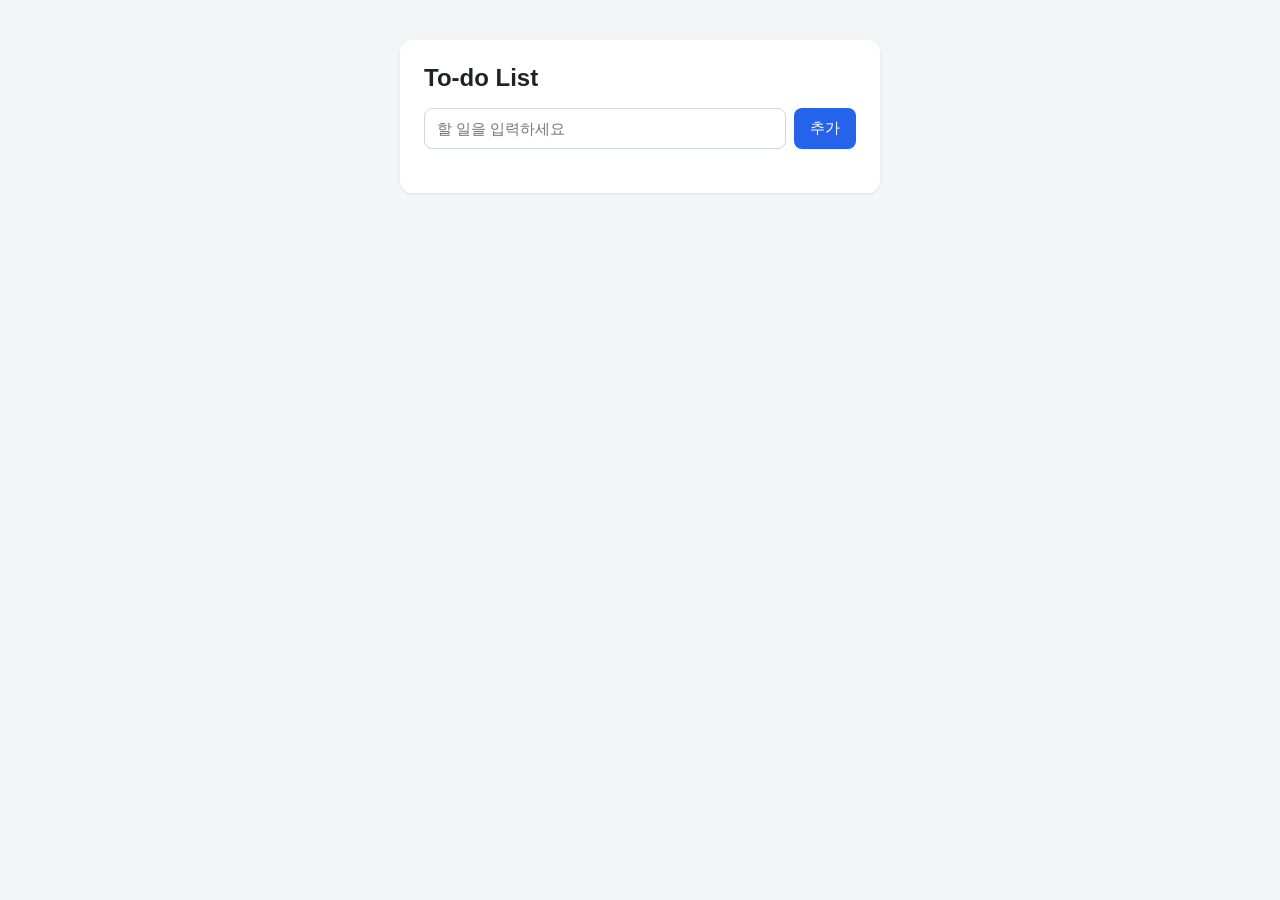
==== frontend/index.html @ 29b25b91 "Add simple to-do list web app (Flask + vanilla JS) Flask REST API with SQLite storage, plus a build-" ====
<!DOCTYPE html>
<html lang="ko">
<head>
<meta charset="UTF-8" />
<meta name="viewport" content="width=device-width, initial-scale=1.0" />
<title>To-do List</title>
<link rel="stylesheet" href="style.css" />
</head>
<body>
<div class="app">
  <h1>To-do List</h1>

  <form id="todo-form">
    <input type="text" id="todo-input" placeholder="할 일을 입력하세요" autocomplete="off" required />
    <button type="submit">추가</button>
  </form>

  <ul id="todo-list"></ul>
</div>

<script src="script.js"></script>
</body>
</html>
---- frontend/style.css ----
* {
  box-sizing: border-box;
}

body {
  margin: 0;
  font-family: -apple-system, BlinkMacSystemFont, "Segoe UI", Roboto, sans-serif;
  background: #f4f5f7;
  color: #1f2328;
  display: flex;
  justify-content: center;
  padding: 40px 16px;
}

.app {
  width: 100%;
  max-width: 480px;
  background: #fff;
  border-radius: 12px;
  padding: 24px;
  box-shadow: 0 1px 3px rgba(0, 0, 0, 0.1);
}

h1 {
  margin-top: 0;
  font-size: 1.5rem;
}

#todo-form {
  display: flex;
  gap: 8px;
  margin-bottom: 20px;
}

#todo-input {
  flex: 1;
  padding: 10px 12px;
  border: 1px solid #d0d7de;
  border-radius: 8px;
  font-size: 0.95rem;
}

#todo-form button {
  padding: 10px 16px;
  border: none;
  border-radius: 8px;
  background: #2563eb;
  color: #fff;
  font-size: 0.95rem;
  cursor: pointer;
}

#todo-form button:hover {
  background: #1d4ed8;
}

#todo-list {
  list-style: none;
  margin: 0;
  padding: 0;
  display: flex;
  flex-direction: column;
  gap: 8px;
}

.todo-item {
  display: flex;
  align-items: center;
  gap: 10px;
  padding: 10px 12px;
  border: 1px solid #e5e7eb;
  border-radius: 8px;
}

.todo-item span {
  flex: 1;
  word-break: break-word;
}

.todo-item.done span {
  text-decoration: line-through;
  color: #9ca3af;
}

.todo-item button {
  border: none;
  background: transparent;
  cursor: pointer;
  font-size: 0.9rem;
  color: #ef4444;
}

.todo-item button:hover {
  text-decoration: underline;
}

.empty {
  color: #9ca3af;
  text-align: center;
  padding: 20px 0;
}
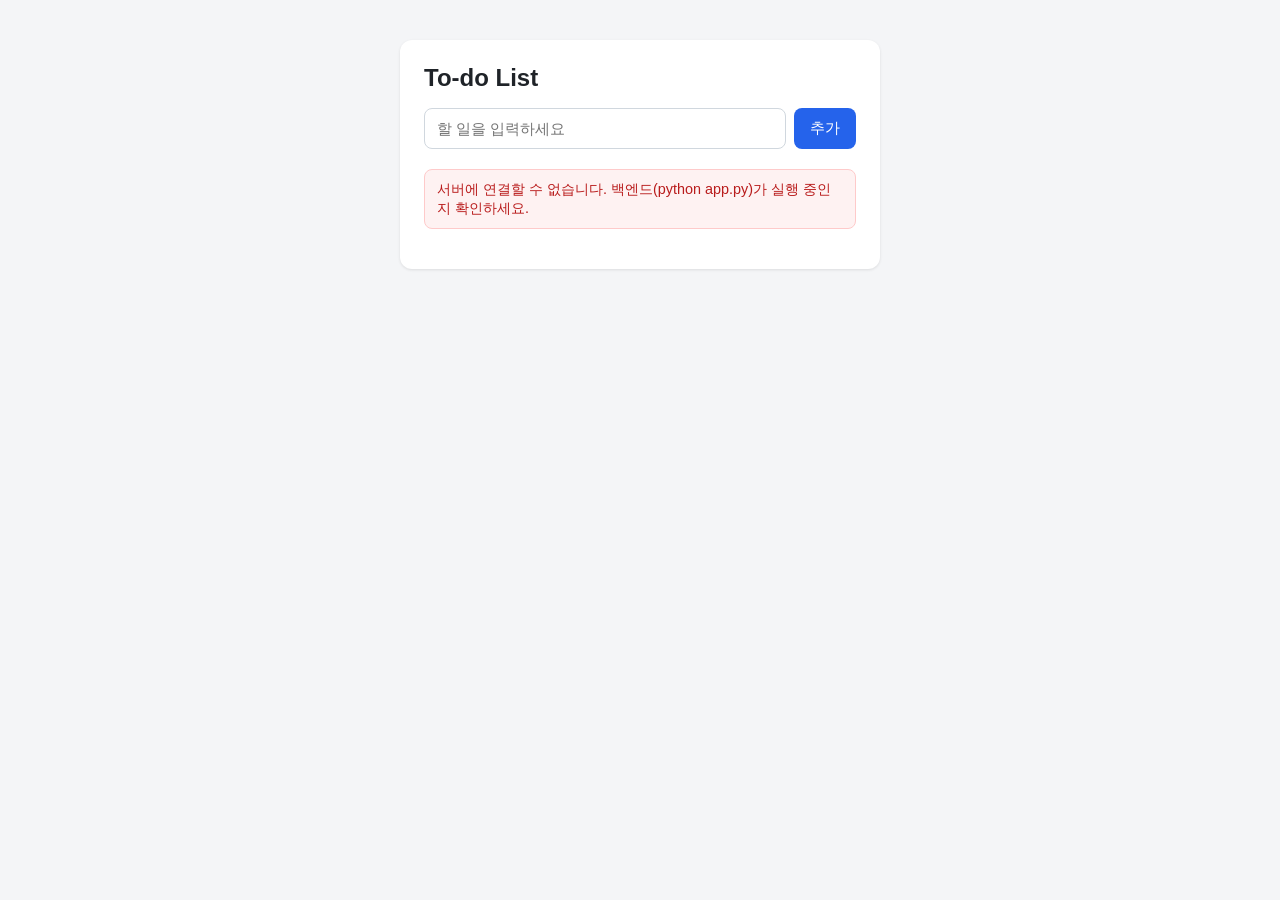
==== commit 79cc92ed: "Surface API errors in the frontend instead of failing silently Clicking Add did nothing when the Fla" ====
--- a/frontend/index.html
+++ b/frontend/index.html
@@ -15,6 +15,8 @@
     <button type="submit">추가</button>
   </form>
 
+  <p id="error-message" class="error hidden"></p>
+
   <ul id="todo-list"></ul>
 </div>
 
--- a/frontend/style.css
+++ b/frontend/style.css
@@ -94,6 +94,20 @@
   text-decoration: underline;
 }
 
+.error {
+  background: #fef2f2;
+  color: #b91c1c;
+  border: 1px solid #fecaca;
+  border-radius: 8px;
+  padding: 10px 12px;
+  margin: 0 0 16px;
+  font-size: 0.9rem;
+}
+
+.hidden {
+  display: none;
+}
+
 .empty {
   color: #9ca3af;
   text-align: center;
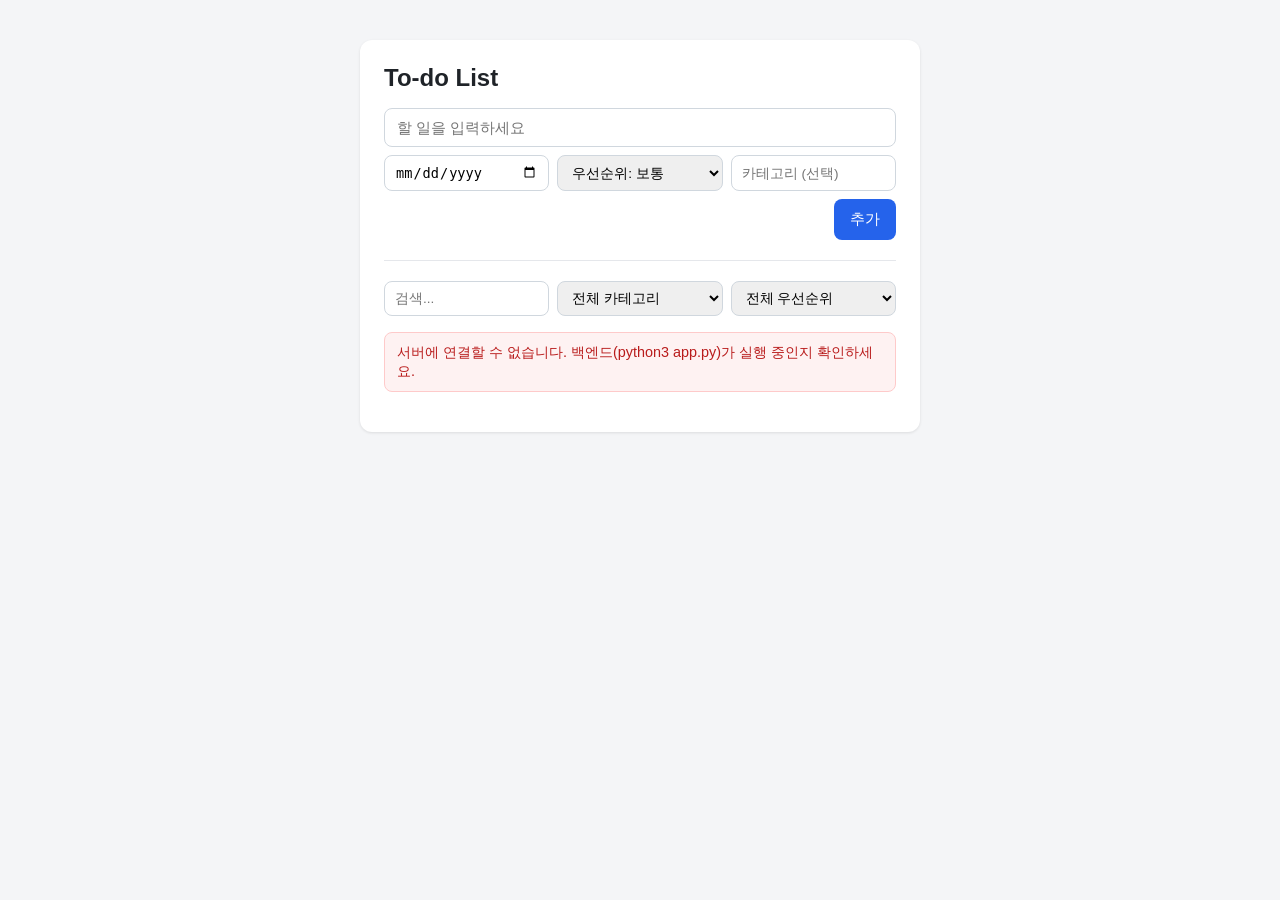
==== commit d3198ecd: "Add due date, priority, category, and search/filter to todos Backend: extend the todos table with du" ====
--- a/frontend/index.html
+++ b/frontend/index.html
@@ -12,8 +12,31 @@
 
   <form id="todo-form">
     <input type="text" id="todo-input" placeholder="할 일을 입력하세요" autocomplete="off" required />
+    <div class="form-row">
+      <input type="date" id="due-date-input" title="마감일" />
+      <select id="priority-input" title="우선순위">
+        <option value="low">우선순위: 낮음</option>
+        <option value="medium" selected>우선순위: 보통</option>
+        <option value="high">우선순위: 높음</option>
+      </select>
+      <input type="text" id="category-input" placeholder="카테고리 (선택)" autocomplete="off" list="category-options" />
+      <datalist id="category-options"></datalist>
+    </div>
     <button type="submit">추가</button>
   </form>
+
+  <div class="filter-bar">
+    <input type="text" id="search-input" placeholder="검색..." autocomplete="off" />
+    <select id="category-filter">
+      <option value="">전체 카테고리</option>
+    </select>
+    <select id="priority-filter">
+      <option value="">전체 우선순위</option>
+      <option value="high">높음</option>
+      <option value="medium">보통</option>
+      <option value="low">낮음</option>
+    </select>
+  </div>
 
   <p id="error-message" class="error hidden"></p>
 
--- a/frontend/style.css
+++ b/frontend/style.css
@@ -14,7 +14,7 @@
 
 .app {
   width: 100%;
-  max-width: 480px;
+  max-width: 560px;
   background: #fff;
   border-radius: 12px;
   padding: 24px;
@@ -28,16 +28,35 @@
 
 #todo-form {
   display: flex;
+  flex-direction: column;
   gap: 8px;
   margin-bottom: 20px;
+  padding-bottom: 20px;
+  border-bottom: 1px solid #e5e7eb;
 }
 
 #todo-input {
-  flex: 1;
   padding: 10px 12px;
   border: 1px solid #d0d7de;
   border-radius: 8px;
   font-size: 0.95rem;
+  width: 100%;
+}
+
+.form-row {
+  display: flex;
+  flex-wrap: wrap;
+  gap: 8px;
+}
+
+.form-row input,
+.form-row select {
+  flex: 1;
+  min-width: 120px;
+  padding: 8px 10px;
+  border: 1px solid #d0d7de;
+  border-radius: 8px;
+  font-size: 0.85rem;
 }
 
 #todo-form button {
@@ -48,10 +67,28 @@
   color: #fff;
   font-size: 0.95rem;
   cursor: pointer;
+  align-self: flex-end;
 }
 
 #todo-form button:hover {
   background: #1d4ed8;
+}
+
+.filter-bar {
+  display: flex;
+  flex-wrap: wrap;
+  gap: 8px;
+  margin-bottom: 16px;
+}
+
+.filter-bar input,
+.filter-bar select {
+  flex: 1;
+  min-width: 120px;
+  padding: 8px 10px;
+  border: 1px solid #d0d7de;
+  border-radius: 8px;
+  font-size: 0.85rem;
 }
 
 #todo-list {
@@ -65,21 +102,78 @@
 
 .todo-item {
   display: flex;
-  align-items: center;
+  align-items: flex-start;
   gap: 10px;
   padding: 10px 12px;
   border: 1px solid #e5e7eb;
   border-radius: 8px;
 }
 
-.todo-item span {
+.todo-item input[type="checkbox"] {
+  margin-top: 3px;
+}
+
+.todo-main {
   flex: 1;
+  display: flex;
+  flex-direction: column;
+  gap: 6px;
+  min-width: 0;
+}
+
+.todo-title {
   word-break: break-word;
 }
 
-.todo-item.done span {
+.todo-item.done .todo-title {
   text-decoration: line-through;
   color: #9ca3af;
+}
+
+.todo-meta {
+  display: flex;
+  flex-wrap: wrap;
+  gap: 6px;
+  align-items: center;
+}
+
+.badge {
+  display: inline-flex;
+  align-items: center;
+  padding: 2px 8px;
+  border-radius: 999px;
+  font-size: 0.75rem;
+  font-weight: 500;
+}
+
+.priority-high {
+  background: #fee2e2;
+  color: #b91c1c;
+}
+
+.priority-medium {
+  background: #fef3c7;
+  color: #92400e;
+}
+
+.priority-low {
+  background: #e0f2fe;
+  color: #075985;
+}
+
+.category-badge {
+  background: #ede9fe;
+  color: #5b21b6;
+}
+
+.due-date {
+  font-size: 0.75rem;
+  color: #6b7280;
+}
+
+.due-date.overdue {
+  color: #dc2626;
+  font-weight: 600;
 }
 
 .todo-item button {
@@ -88,6 +182,7 @@
   cursor: pointer;
   font-size: 0.9rem;
   color: #ef4444;
+  flex-shrink: 0;
 }
 
 .todo-item button:hover {
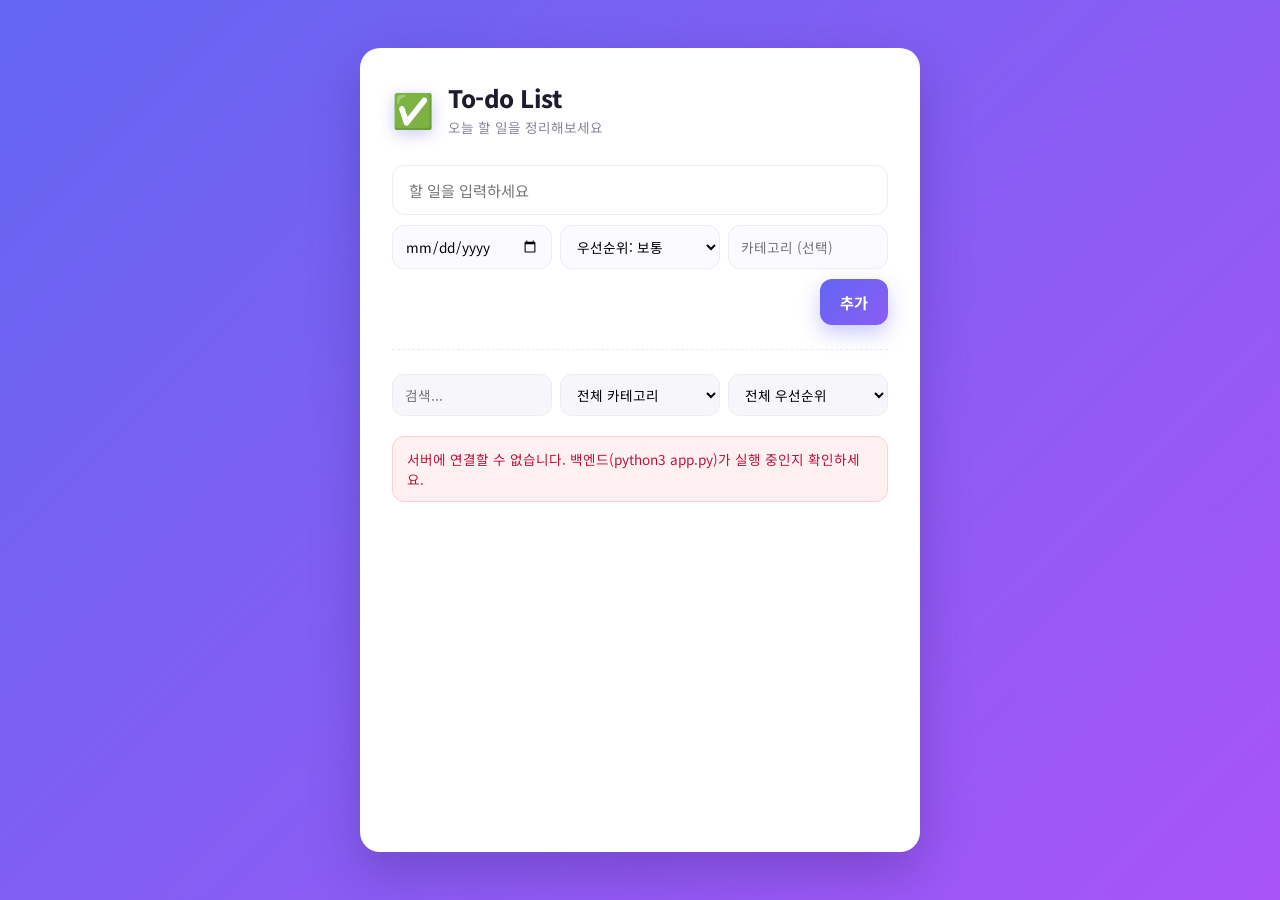
==== commit 8e406f9a: "Redesign frontend with a polished, modern visual style Gradient background, card shadow/lift effects" ====
--- a/frontend/index.html
+++ b/frontend/index.html
@@ -4,11 +4,20 @@
 <meta charset="UTF-8" />
 <meta name="viewport" content="width=device-width, initial-scale=1.0" />
 <title>To-do List</title>
+<link rel="preconnect" href="https://fonts.googleapis.com" />
+<link rel="preconnect" href="https://fonts.gstatic.com" crossorigin />
+<link href="https://fonts.googleapis.com/css2?family=Noto+Sans+KR:wght@400;500;600;700;800&display=swap" rel="stylesheet" />
 <link rel="stylesheet" href="style.css" />
 </head>
 <body>
 <div class="app">
-  <h1>To-do List</h1>
+  <header class="app-header">
+    <span class="app-icon">✅</span>
+    <div>
+      <h1>To-do List</h1>
+      <p class="app-subtitle">오늘 할 일을 정리해보세요</p>
+    </div>
+  </header>
 
   <form id="todo-form">
     <input type="text" id="todo-input" placeholder="할 일을 입력하세요" autocomplete="off" required />
--- a/frontend/style.css
+++ b/frontend/style.css
@@ -1,46 +1,95 @@
+:root {
+  --bg-grad-1: #6366f1;
+  --bg-grad-2: #a855f7;
+  --card-bg: #ffffff;
+  --text-primary: #1e1b2e;
+  --text-muted: #8b8697;
+  --border: #ececf2;
+  --accent: #6366f1;
+  --accent-hover: #4f46e5;
+  --danger: #f43f5e;
+  --radius-lg: 20px;
+  --radius-md: 12px;
+  --radius-sm: 999px;
+}
+
 * {
   box-sizing: border-box;
 }
 
 body {
   margin: 0;
-  font-family: -apple-system, BlinkMacSystemFont, "Segoe UI", Roboto, sans-serif;
-  background: #f4f5f7;
-  color: #1f2328;
+  min-height: 100vh;
+  font-family: "Noto Sans KR", -apple-system, BlinkMacSystemFont, "Segoe UI", Roboto, sans-serif;
+  background: linear-gradient(135deg, var(--bg-grad-1), var(--bg-grad-2));
+  color: var(--text-primary);
   display: flex;
   justify-content: center;
-  padding: 40px 16px;
+  padding: 48px 16px;
 }
 
 .app {
   width: 100%;
   max-width: 560px;
-  background: #fff;
-  border-radius: 12px;
-  padding: 24px;
-  box-shadow: 0 1px 3px rgba(0, 0, 0, 0.1);
+  background: var(--card-bg);
+  border-radius: var(--radius-lg);
+  padding: 32px;
+  box-shadow: 0 20px 50px rgba(31, 20, 80, 0.25);
+}
+
+.app-header {
+  display: flex;
+  align-items: center;
+  gap: 14px;
+  margin-bottom: 28px;
+}
+
+.app-icon {
+  font-size: 2.1rem;
+  line-height: 1;
+  filter: drop-shadow(0 4px 8px rgba(99, 102, 241, 0.35));
 }
 
 h1 {
-  margin-top: 0;
+  margin: 0;
   font-size: 1.5rem;
+  font-weight: 800;
+  letter-spacing: -0.02em;
+}
+
+.app-subtitle {
+  margin: 2px 0 0;
+  font-size: 0.85rem;
+  color: var(--text-muted);
 }
 
 #todo-form {
   display: flex;
   flex-direction: column;
-  gap: 8px;
-  margin-bottom: 20px;
-  padding-bottom: 20px;
-  border-bottom: 1px solid #e5e7eb;
+  gap: 10px;
+  margin-bottom: 24px;
+  padding-bottom: 24px;
+  border-bottom: 1px dashed var(--border);
 }
 
 #todo-input {
-  padding: 10px 12px;
-  border: 1px solid #d0d7de;
-  border-radius: 8px;
+  padding: 13px 16px;
+  border: 1.5px solid var(--border);
+  border-radius: var(--radius-md);
   font-size: 0.95rem;
+  font-family: inherit;
   width: 100%;
+  transition: border-color 0.15s ease, box-shadow 0.15s ease;
+}
+
+#todo-input:focus,
+.form-row input:focus,
+.form-row select:focus,
+.filter-bar input:focus,
+.filter-bar select:focus {
+  outline: none;
+  border-color: var(--accent);
+  box-shadow: 0 0 0 3px rgba(99, 102, 241, 0.15);
 }
 
 .form-row {
@@ -53,42 +102,56 @@
 .form-row select {
   flex: 1;
   min-width: 120px;
-  padding: 8px 10px;
-  border: 1px solid #d0d7de;
-  border-radius: 8px;
+  padding: 10px 12px;
+  border: 1.5px solid var(--border);
+  border-radius: var(--radius-md);
   font-size: 0.85rem;
+  font-family: inherit;
+  background: #fafaff;
+  transition: border-color 0.15s ease, box-shadow 0.15s ease;
 }
 
 #todo-form button {
-  padding: 10px 16px;
+  padding: 12px 20px;
   border: none;
-  border-radius: 8px;
-  background: #2563eb;
+  border-radius: var(--radius-md);
+  background: linear-gradient(135deg, var(--accent), #8b5cf6);
   color: #fff;
   font-size: 0.95rem;
+  font-weight: 700;
+  font-family: inherit;
   cursor: pointer;
   align-self: flex-end;
+  box-shadow: 0 8px 20px rgba(99, 102, 241, 0.35);
+  transition: transform 0.15s ease, box-shadow 0.15s ease;
 }
 
 #todo-form button:hover {
-  background: #1d4ed8;
+  transform: translateY(-1px);
+  box-shadow: 0 10px 24px rgba(99, 102, 241, 0.45);
+}
+
+#todo-form button:active {
+  transform: translateY(0);
 }
 
 .filter-bar {
   display: flex;
   flex-wrap: wrap;
   gap: 8px;
-  margin-bottom: 16px;
+  margin-bottom: 20px;
 }
 
 .filter-bar input,
 .filter-bar select {
   flex: 1;
   min-width: 120px;
-  padding: 8px 10px;
-  border: 1px solid #d0d7de;
-  border-radius: 8px;
+  padding: 9px 12px;
+  border: 1.5px solid var(--border);
+  border-radius: var(--radius-md);
   font-size: 0.85rem;
+  font-family: inherit;
+  background: #f6f6fb;
 }
 
 #todo-list {
@@ -97,37 +160,68 @@
   padding: 0;
   display: flex;
   flex-direction: column;
-  gap: 8px;
+  gap: 10px;
 }
 
 .todo-item {
   display: flex;
   align-items: flex-start;
-  gap: 10px;
-  padding: 10px 12px;
-  border: 1px solid #e5e7eb;
-  border-radius: 8px;
+  gap: 12px;
+  padding: 14px 16px;
+  border: 1.5px solid var(--border);
+  border-left: 4px solid var(--border);
+  border-radius: var(--radius-md);
+  background: #fff;
+  transition: transform 0.15s ease, box-shadow 0.15s ease, background 0.15s ease;
+}
+
+.todo-item:hover {
+  transform: translateY(-1px);
+  box-shadow: 0 8px 20px rgba(30, 27, 46, 0.08);
+}
+
+.todo-item.priority-border-high {
+  border-left-color: #f43f5e;
+}
+
+.todo-item.priority-border-medium {
+  border-left-color: #f59e0b;
+}
+
+.todo-item.priority-border-low {
+  border-left-color: #38bdf8;
+}
+
+.todo-item.done {
+  background: #fafafc;
+  opacity: 0.75;
 }
 
 .todo-item input[type="checkbox"] {
   margin-top: 3px;
+  width: 18px;
+  height: 18px;
+  accent-color: var(--accent);
+  cursor: pointer;
+  flex-shrink: 0;
 }
 
 .todo-main {
   flex: 1;
   display: flex;
   flex-direction: column;
-  gap: 6px;
+  gap: 7px;
   min-width: 0;
 }
 
 .todo-title {
+  font-weight: 500;
   word-break: break-word;
 }
 
 .todo-item.done .todo-title {
   text-decoration: line-through;
-  color: #9ca3af;
+  color: var(--text-muted);
 }
 
 .todo-meta {
@@ -140,15 +234,15 @@
 .badge {
   display: inline-flex;
   align-items: center;
-  padding: 2px 8px;
-  border-radius: 999px;
-  font-size: 0.75rem;
-  font-weight: 500;
+  padding: 3px 10px;
+  border-radius: var(--radius-sm);
+  font-size: 0.72rem;
+  font-weight: 700;
 }
 
 .priority-high {
-  background: #fee2e2;
-  color: #b91c1c;
+  background: #ffe4e8;
+  color: #be123c;
 }
 
 .priority-medium {
@@ -163,40 +257,49 @@
 
 .category-badge {
   background: #ede9fe;
-  color: #5b21b6;
+  color: #6d28d9;
 }
 
 .due-date {
   font-size: 0.75rem;
-  color: #6b7280;
+  color: var(--text-muted);
+  font-weight: 500;
 }
 
 .due-date.overdue {
-  color: #dc2626;
-  font-weight: 600;
+  color: var(--danger);
+  font-weight: 700;
 }
 
 .todo-item button {
   border: none;
   background: transparent;
   cursor: pointer;
-  font-size: 0.9rem;
-  color: #ef4444;
+  font-size: 0.8rem;
+  font-weight: 600;
+  color: var(--text-muted);
   flex-shrink: 0;
+  padding: 4px 8px;
+  border-radius: var(--radius-sm);
+  transition: background 0.15s ease, color 0.15s ease;
 }
 
 .todo-item button:hover {
-  text-decoration: underline;
+  background: #ffe4e8;
+  color: var(--danger);
 }
 
 .error {
-  background: #fef2f2;
-  color: #b91c1c;
-  border: 1px solid #fecaca;
-  border-radius: 8px;
-  padding: 10px 12px;
+  display: flex;
+  align-items: center;
+  gap: 8px;
+  background: #fff1f2;
+  color: #be123c;
+  border: 1px solid #fecdd3;
+  border-radius: var(--radius-md);
+  padding: 12px 14px;
   margin: 0 0 16px;
-  font-size: 0.9rem;
+  font-size: 0.85rem;
 }
 
 .hidden {
@@ -204,7 +307,26 @@
 }
 
 .empty {
-  color: #9ca3af;
+  display: flex;
+  flex-direction: column;
+  align-items: center;
+  gap: 8px;
+  color: var(--text-muted);
   text-align: center;
-  padding: 20px 0;
-}
+  padding: 40px 0;
+  font-size: 0.9rem;
+}
+
+.empty-icon {
+  font-size: 2rem;
+}
+
+@media (max-width: 480px) {
+  .app {
+    padding: 22px;
+  }
+
+  #todo-form button {
+    align-self: stretch;
+  }
+}
